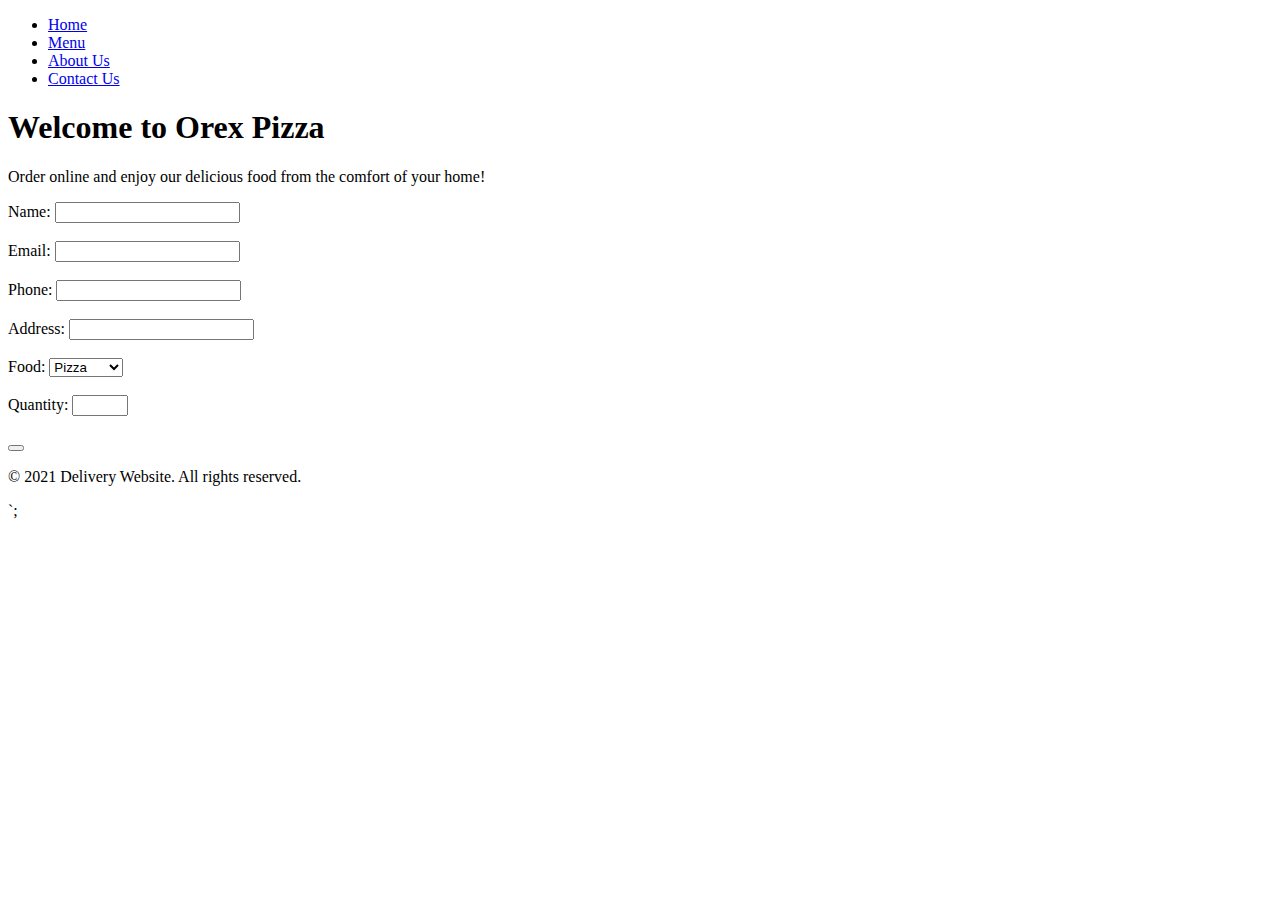
==== index.html @ b80a1878 "index.html" ====
<!DOCTYPE html>
<html>
  <head>
    <title>Delivery Website</title>
    <link rel="stylesheet" href="delivery website .css">
  </head>
  <body>
    <header>
      <nav>
        <ul>
          <li><a href="#">Home</a></li>
          <li><a href="#">Menu</a></li>
          <li><a href="#">About Us</a></li>
          <li><a href="#">Contact Us</a></li>
        </ul>
      </nav>
    </header>
    <main>
      <h1>Welcome to Orex Pizza </h1>
      <p>Order online and enjoy our delicious food from the comfort of your home!</p>
      <form>
        <label for="name">Name:</label>
        <input type="text" id="name" name="name"><br><br>
        <label for="email">Email:</label>
        <input type="email" id="email" name="email"><br><br>
        <label for="phone">Phone:</label>
        <input type="tel" id="phone" name="phone"><br><br>
        <label for="address">Address:</label>
        <input type="text" id="address" name="address"><br><br>
        <label for="food">Food:</label>
        <select id="food" name="food">
          <option value="pizza">Pizza</option>
          <option value="burger">Burger</option>
          <option value="sushi">Buke</option>
          <option value="tacos">kroasant</option>
        </select><br><br>
        <label for="quantity">Quantity:</label>
        <input type="number" id="quantity" name="quantity" min="1" max="10"><br><br>
        <button type="submit" value="Order Now" onclick="validate()"></button>
      </form>
    </main>
    <footer>
      <p>&copy; 2021 Delivery Website. All rights reserved.</p>
    </footer>
    <script>
      function validate(){
      var name = document.getElementById('name');
      var email = document.getElementById('email');
      var password = document.getElementById('password');
      var adres = docuent.getElementById('adres');
      
      var nameregex =/^[a-zA-Z\s]$/;
      if (!nameregex.test(name.value)){
          alert('Please enter a valid name.');
          return  ;
      }
      var emailregex =/^[^\s@]+@[^\s@]+\.[^\s@]$/;
      if (!emailregex.test(email.value)){
          alert('Please enter a valid email')
          return false;
      
      }
       var passwordregex =/^[a-zA-Z][3,8]$/;
      if (!passwordregex.test(password.value)){
          ('Pleas enter a valid password');
          return false;
      }
      
      var adresregex =/[a-z]$/;
      if (!adresregex.test(adres.value)){
          ('Please enter a valid adres')
          return false;
      }
      
      
      
      }
      </script>

 
 
`;






  </body>
</html>
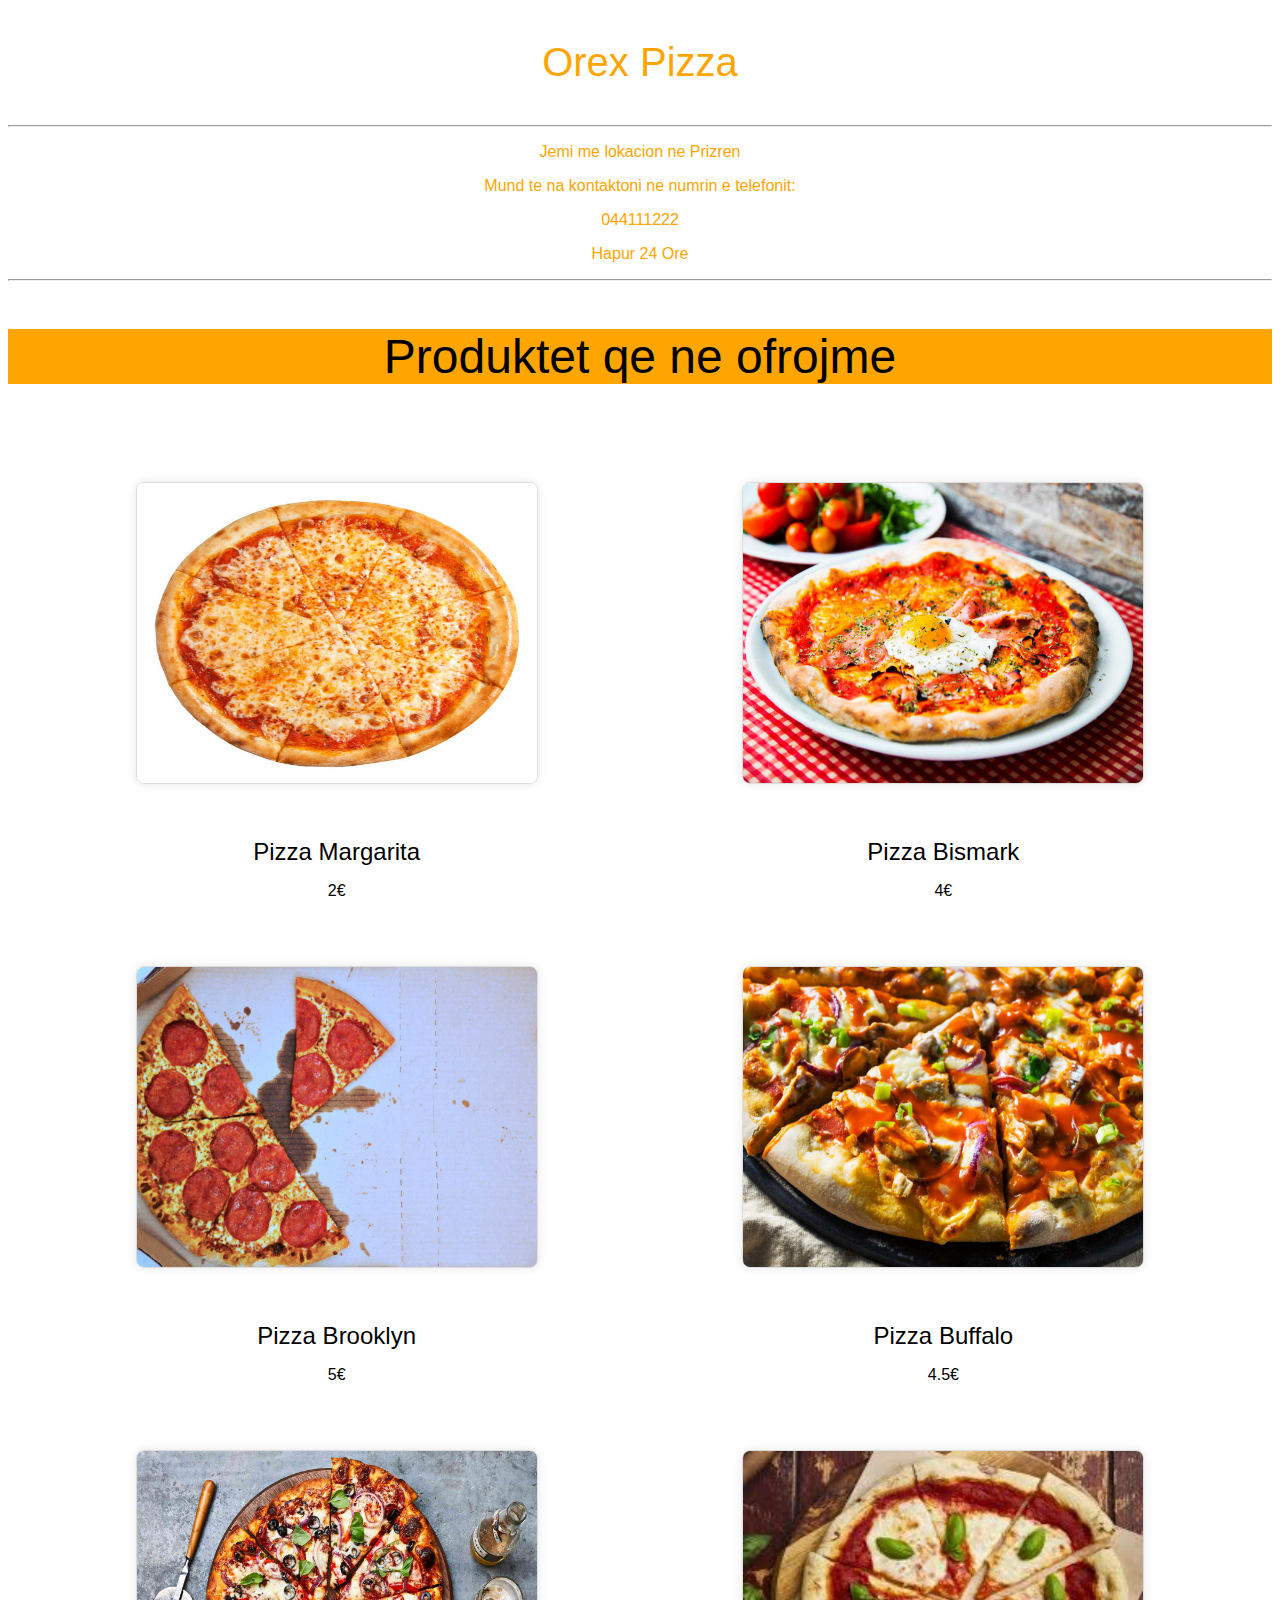
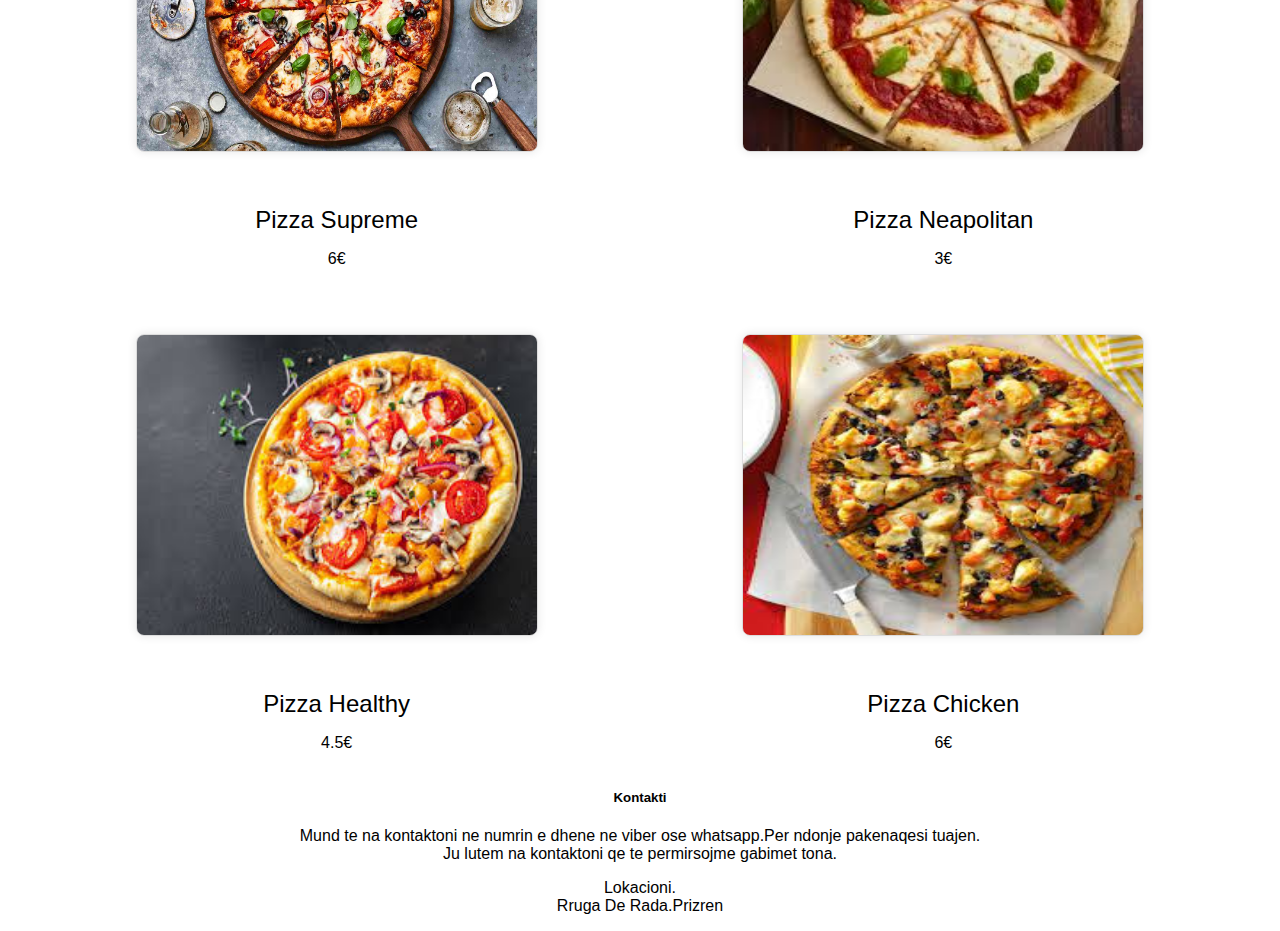
==== commit 11de3730: "Shtimi i faqes se produkteve" ====
--- a/index.html
+++ b/index.html
@@ -1,90 +1,92 @@
 <!DOCTYPE html>
-<html>
-  <head>
-    <title>Delivery Website</title>
-    <link rel="stylesheet" href="delivery website .css">
-  </head>
-  <body>
-    <header>
-      <nav>
-        <ul>
-          <li><a href="#">Home</a></li>
-          <li><a href="#">Menu</a></li>
-          <li><a href="#">About Us</a></li>
-          <li><a href="#">Contact Us</a></li>
-        </ul>
-      </nav>
-    </header>
-    <main>
-      <h1>Welcome to Orex Pizza </h1>
-      <p>Order online and enjoy our delicious food from the comfort of your home!</p>
-      <form>
-        <label for="name">Name:</label>
-        <input type="text" id="name" name="name"><br><br>
-        <label for="email">Email:</label>
-        <input type="email" id="email" name="email"><br><br>
-        <label for="phone">Phone:</label>
-        <input type="tel" id="phone" name="phone"><br><br>
-        <label for="address">Address:</label>
-        <input type="text" id="address" name="address"><br><br>
-        <label for="food">Food:</label>
-        <select id="food" name="food">
-          <option value="pizza">Pizza</option>
-          <option value="burger">Burger</option>
-          <option value="sushi">Buke</option>
-          <option value="tacos">kroasant</option>
-        </select><br><br>
-        <label for="quantity">Quantity:</label>
-        <input type="number" id="quantity" name="quantity" min="1" max="10"><br><br>
-        <button type="submit" value="Order Now" onclick="validate()"></button>
-      </form>
-    </main>
-    <footer>
-      <p>&copy; 2021 Delivery Website. All rights reserved.</p>
-    </footer>
-    <script>
-      function validate(){
-      var name = document.getElementById('name');
-      var email = document.getElementById('email');
-      var password = document.getElementById('password');
-      var adres = docuent.getElementById('adres');
-      
-      var nameregex =/^[a-zA-Z\s]$/;
-      if (!nameregex.test(name.value)){
-          alert('Please enter a valid name.');
-          return  ;
-      }
-      var emailregex =/^[^\s@]+@[^\s@]+\.[^\s@]$/;
-      if (!emailregex.test(email.value)){
-          alert('Please enter a valid email')
-          return false;
-      
-      }
-       var passwordregex =/^[a-zA-Z][3,8]$/;
-      if (!passwordregex.test(password.value)){
-          ('Pleas enter a valid password');
-          return false;
-      }
-      
-      var adresregex =/[a-z]$/;
-      if (!adresregex.test(adres.value)){
-          ('Please enter a valid adres')
-          return false;
-      }
-      
-      
-      
-      }
-      </script>
+<html lang="en">
+<head>
+    
+    <title>Orex</title>
+    <link rel="stylesheet" href="style.css">
+</head>
+<body>
+    <div class ="header">
+        <p> Orex Pizza</p>
+    </div>
+<hr>
+    <div class="info">
+        <p>Jemi me lokacion ne Prizren</p>
+        <p>Mund te na kontaktoni ne numrin e telefonit:</p>
+        <p>044111222</p>
+        <p>Hapur 24 Ore</p>
+    </div>
+<hr>
+    <div class="text" style="background-color: orange;">
+        <p>Produktet qe ne ofrojme</p>
+    </div>
 
- 
- 
-`;
+    <div class="prod">
+        <div>
+        <img class="produktet" src="images/margarita.jpg">
+        <div class="titulli">Pizza Margarita</div>
+        <p>2€</p>
+        </div>
+        <div>
+        <img class="produktet" src="images/Bismark-Pizza.jpg">
+        <div class="titulli">Pizza Bismark </div>
+        <p>4€</p>        
+        </div>
+        <div>
+        <img class="produktet" src="images/Brooklyn-Style-Pizza.jpg">
+        <div class="titulli">Pizza Brooklyn </div>
+        <p>5€</p>
+        </div>
+        <div>
+        <img class="produktet" src="images/Buffalo-Style-Pizza-types-of-pizzas.jpg">
+        <div class="titulli">Pizza Buffalo </div>
+        <p>4.5€</p>
+        </div>
+        <div>
+            <img class="produktet" src="images/Supreme PIZZA.jpg">
+            <div class="titulli">Pizza Supreme </div>
+            <p>6€</p>
+        </div>
+        <div>
+            <img class="produktet" src="images/Neapolitan PIZZA.jpg">
+            <div class="titulli">Pizza Neapolitan </div>
+            <p>3€</p>
+        </div>
+        <div>
+            <img class="produktet" src="images/Healthy.jpg">
+            <div class="titulli">Pizza Healthy </div>
+            <p>4.5€</p>
+        </div>
+        <div>
+            <img class="produktet" src="images/Chicken.jpg">
+            <div class="titulli">Pizza Chicken </div>
+            <p>6€</p>
+        </div>
 
 
 
 
 
 
-  </body>
+
+    </div>
+
+
+
+
+<footer>
+    <div class="footer">
+    <h5>Kontakti</h5>
+    <p>Mund te na kontaktoni ne numrin e dhene ne viber ose whatsapp.Per ndonje pakenaqesi tuajen.<br>Ju lutem na kontaktoni qe te permirsojme gabimet tona.</p>
+    </div>
+    <div class="Lokacioni" >
+        <P>Lokacioni.<br>Rruga De Rada.Prizren</P>
+    </div>
+</footer>
+
+
+
+
+
+</body>
 </html>--- a/style.css
+++ b/style.css
@@ -0,0 +1,53 @@
+body{
+    font-family: Arial, Helvetica, sans-serif;
+}
+
+.header{
+    text-align: center;
+    color: orange;
+    font-size: 40px;
+}
+
+.info{
+    text-align: center;
+    color: orange;
+}
+
+.text{
+    text-align: center;
+    font-size: 300%;
+}
+
+.prod{
+    display: flex;
+    flex-wrap: wrap;
+    justify-content: space-around;
+    justify-content: center;
+    text-align: center;
+}
+
+.produktet{
+    width: 400px;
+    height: 300px;
+    margin: 50px;
+    border:1px solid #ddd;
+    border-radius: 8px;
+    overflow:hidden;
+    box-shadow: 0 0 10px rgba(0, 0, 0, 0.1);
+}
+.titulli{
+    text-align: center;
+    font-size: 150%;
+}
+
+.prod > div {
+    flex: 0 0 48%;
+}
+.footer{
+    text-align: center;
+    justify-content: center;
+}
+.Lokacioni{
+    text-align: center;
+
+}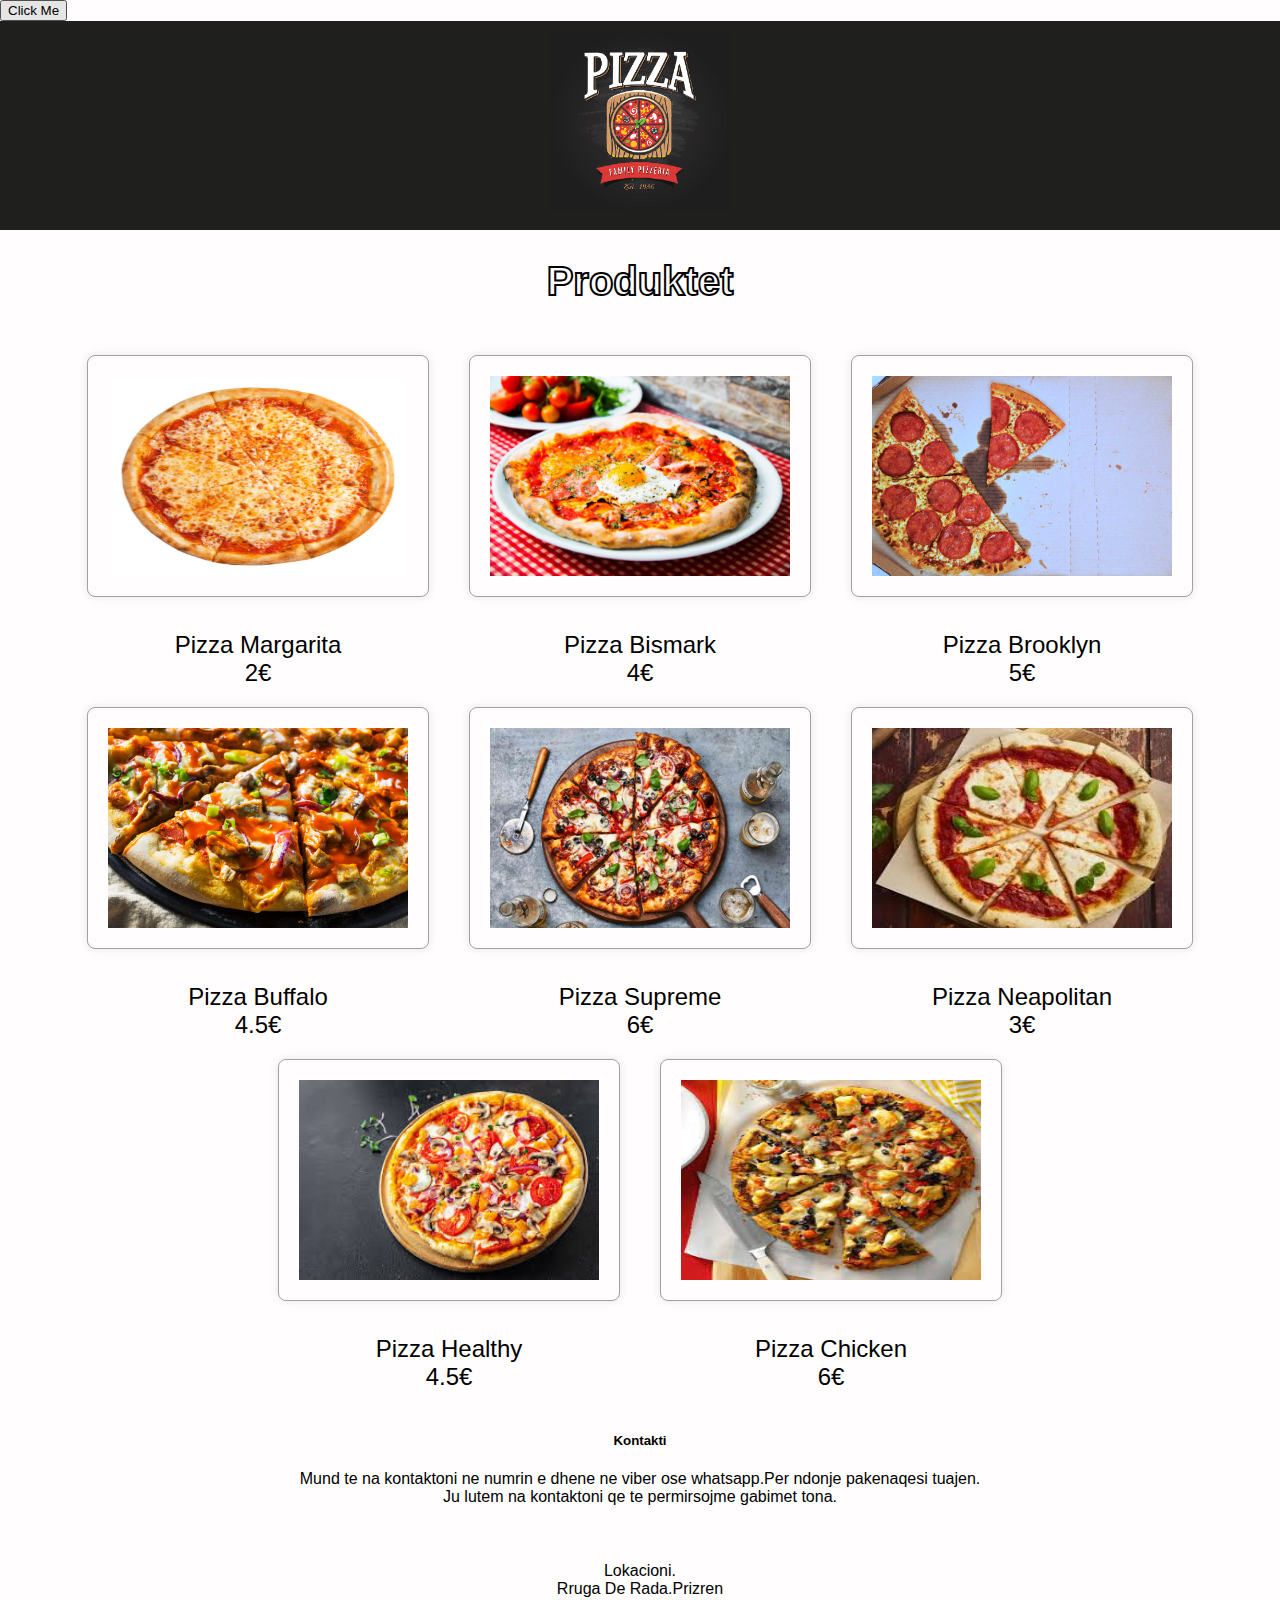
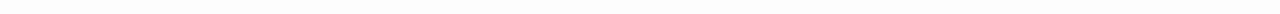
==== commit 1cef1dff: "Rregullimi i file css" ====
--- a/index.html
+++ b/index.html
@@ -6,61 +6,53 @@
     <link rel="stylesheet" href="style.css">
 </head>
 <body>
+
+    <title>Button Example</title>
+</head>
+<body>
+
+    <button onclick="myFunction()">Click Me</button>
+
+    
     <div class ="header">
-        <p> Orex Pizza</p>
+        <img src="images/logo.jpg" alt="logo">
     </div>
-<hr>
-    <div class="info">
-        <p>Jemi me lokacion ne Prizren</p>
-        <p>Mund te na kontaktoni ne numrin e telefonit:</p>
-        <p>044111222</p>
-        <p>Hapur 24 Ore</p>
-    </div>
-<hr>
-    <div class="text" style="background-color: orange;">
-        <p>Produktet qe ne ofrojme</p>
+    <div class="text">
+        <H1>Produktet</H1>
     </div>
 
     <div class="prod">
         <div>
         <img class="produktet" src="images/margarita.jpg">
-        <div class="titulli">Pizza Margarita</div>
-        <p>2€</p>
+        <div class="titulli">Pizza Margarita <br>2€</div>
         </div>
         <div>
         <img class="produktet" src="images/Bismark-Pizza.jpg">
-        <div class="titulli">Pizza Bismark </div>
-        <p>4€</p>        
+        <div class="titulli">Pizza Bismark <br>4€ </div>     
         </div>
         <div>
         <img class="produktet" src="images/Brooklyn-Style-Pizza.jpg">
-        <div class="titulli">Pizza Brooklyn </div>
-        <p>5€</p>
+        <div class="titulli">Pizza Brooklyn <br>5€ </div>
         </div>
         <div>
         <img class="produktet" src="images/Buffalo-Style-Pizza-types-of-pizzas.jpg">
-        <div class="titulli">Pizza Buffalo </div>
-        <p>4.5€</p>
+        <div class="titulli">Pizza Buffalo <br>4.5€ </div>
         </div>
         <div>
             <img class="produktet" src="images/Supreme PIZZA.jpg">
-            <div class="titulli">Pizza Supreme </div>
-            <p>6€</p>
+            <div class="titulli">Pizza Supreme <br>6€ </div>
         </div>
         <div>
             <img class="produktet" src="images/Neapolitan PIZZA.jpg">
-            <div class="titulli">Pizza Neapolitan </div>
-            <p>3€</p>
+            <div class="titulli">Pizza Neapolitan <br>3€ </div>
         </div>
         <div>
             <img class="produktet" src="images/Healthy.jpg">
-            <div class="titulli">Pizza Healthy </div>
-            <p>4.5€</p>
+            <div class="titulli">Pizza Healthy <br>4.5€ </div>
         </div>
         <div>
             <img class="produktet" src="images/Chicken.jpg">
-            <div class="titulli">Pizza Chicken </div>
-            <p>6€</p>
+            <div class="titulli">Pizza Chicken <br>6€ </div>
         </div>
 
 
--- a/style.css
+++ b/style.css
@@ -1,53 +1,84 @@
-body{
-    font-family: Arial, Helvetica, sans-serif;
+/* Resetting some default styles */
+body {
+    margin: 0;
+    padding: 0;
 }
 
-.header{
+/* Setting a base font family for the entire page */
+body {
+    font-family: Arial, Helvetica, sans-serif;
+    background-color: rgb(255, 253, 253);
+}
+
+/* Header styling */
+.header {
+    text-align: center;
+    background-color: rgb(31, 31, 30);
+    color: rgb(253, 253, 251);
+    font-size: 40px;
+    padding: 10px 0; /* Adding padding for better spacing */
+}
+.header img {
+    max-width: 180px; /* Set the maximum width */
+    max-height: 180px; /* Adjust the margin as needed */
+    
+}
+
+/* General information styling */
+.info {
     text-align: center;
     color: orange;
-    font-size: 40px;
+    margin-bottom: 20px; /* Adding margin for better spacing */
 }
 
-.info{
+/* Main text styling */
+.text H1 {
+    color: black;
     text-align: center;
-    color: orange;
+    font-size: 200%;
+    margin-bottom: 30px;
+    font-size: 2.5rem;
+    font-weight: 700;
+    line-height: 3rem;
+    -webkit-text-fill-color: transparent;
+    -webkit-text-stroke: 2px black;
+
 }
 
-.text{
-    text-align: center;
-    font-size: 300%;
+/* Product container styling */
+.prod {
+    display: flex;
+    flex-wrap: wrap;
+    justify-content: center;
 }
 
-.prod{
-    display: flex;
-    flex-wrap: wrap;
-    justify-content: space-around;
-    justify-content: center;
+/* Individual product styling */
+.produktet {
+    width: 300px;
+    height: 200px;
+    margin: 20px;
+    padding: 20px;
+    border: 1px solid #a1a1a1;
+    border-radius: 8px;
+    overflow: hidden;
+    box-shadow: 0 0 10px rgba(0, 0, 0, 0.1);
+}
+/* Product title styling */
+.titulli {
     text-align: center;
+    font-size: 150%;
+    margin-top: 10px; /* Adding margin for better spacing */
 }
 
-.produktet{
-    width: 400px;
-    height: 300px;
-    margin: 50px;
-    border:1px solid #ddd;
-    border-radius: 8px;
-    overflow:hidden;
-    box-shadow: 0 0 10px rgba(0, 0, 0, 0.1);
-}
-.titulli{
+/* Footer styling */
+.footer {
     text-align: center;
-    font-size: 150%;
+    padding: 20px 0; /* Adding padding for better spacing */
 }
 
-.prod > div {
-    flex: 0 0 48%;
+/* Location information styling */
+.Lokacioni {
+    text-align: center;
+    margin-top: 20px; /* Adding margin for better spacing */
 }
-.footer{
-    text-align: center;
-    justify-content: center;
-}
-.Lokacioni{
-    text-align: center;
 
-}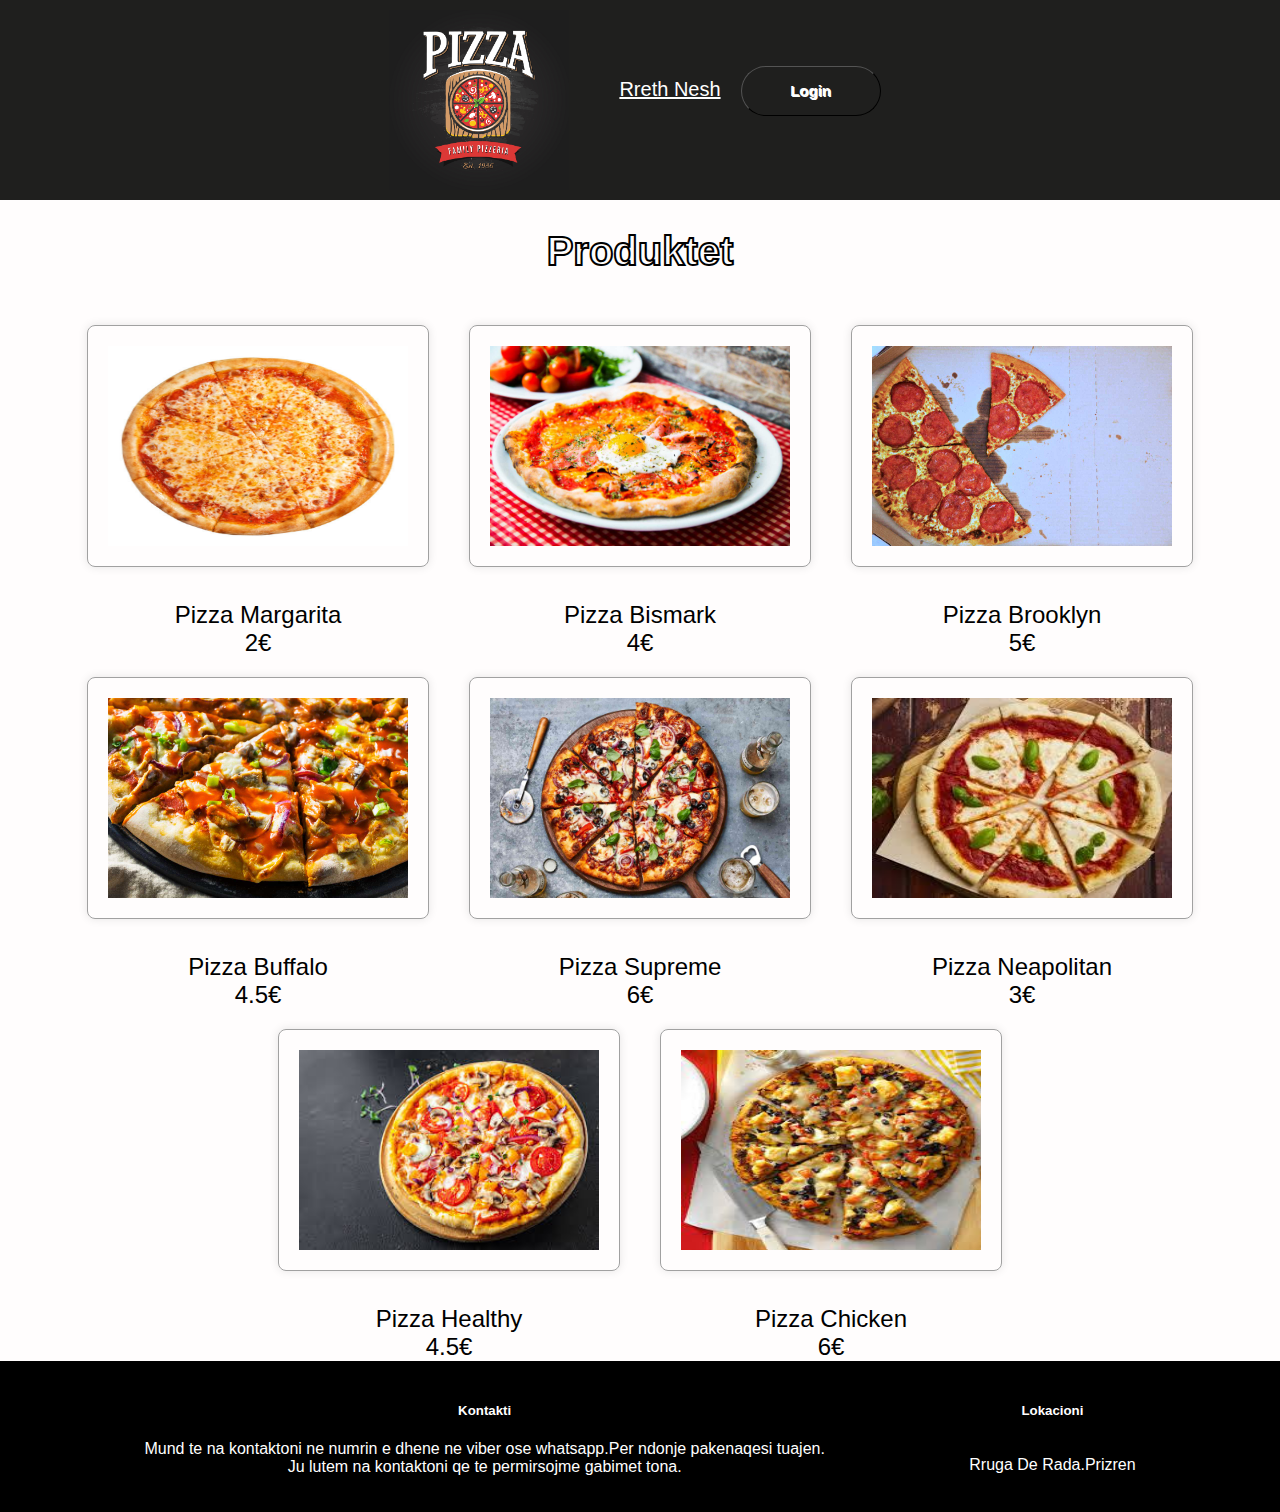
==== commit df745381: "rregullimi i footer, shtimi i login button dhe rreth nesh" ====
--- a/index.html
+++ b/index.html
@@ -6,16 +6,16 @@
     <link rel="stylesheet" href="style.css">
 </head>
 <body>
-
-    <title>Button Example</title>
 </head>
 <body>
 
-    <button onclick="myFunction()">Click Me</button>
+    <div class ="header">
+        <img src="images/logo.jpg" alt="logo" class="logo">
 
-    
-    <div class ="header">
-        <img src="images/logo.jpg" alt="logo">
+            <ul class="nav">
+                <li><a href="about.html">Rreth Nesh</a></li>
+                <li><a href="login.html"><button onclick="myFunction()" class="btn">Login</button></a></li>
+            </ul>
     </div>
     <div class="text">
         <H1>Produktet</H1>
@@ -54,31 +54,19 @@
             <img class="produktet" src="images/Chicken.jpg">
             <div class="titulli">Pizza Chicken <br>6€ </div>
         </div>
-
-
-
-
-
-
-
     </div>
 
-
-
-
 <footer>
-    <div class="footer">
+    <div class="footer-left">
     <h5>Kontakti</h5>
     <p>Mund te na kontaktoni ne numrin e dhene ne viber ose whatsapp.Per ndonje pakenaqesi tuajen.<br>Ju lutem na kontaktoni qe te permirsojme gabimet tona.</p>
     </div>
-    <div class="Lokacioni" >
-        <P>Lokacioni.<br>Rruga De Rada.Prizren</P>
+
+    <div class="footer-right">
+        <h5>Lokacioni </h5>
+           <p> Rruga De Rada.Prizren</P>
     </div>
 </footer>
 
-
-
-
-
 </body>
 </html>--- a/style.css
+++ b/style.css
@@ -1,37 +1,69 @@
-/* Resetting some default styles */
 body {
     margin: 0;
     padding: 0;
 }
 
-/* Setting a base font family for the entire page */
 body {
     font-family: Arial, Helvetica, sans-serif;
     background-color: rgb(255, 253, 253);
 }
 
-/* Header styling */
 .header {
+    display: flex;
+    justify-content: center;
     text-align: center;
     background-color: rgb(31, 31, 30);
     color: rgb(253, 253, 251);
     font-size: 40px;
-    padding: 10px 0; /* Adding padding for better spacing */
+    padding: 10px 20px;
+    padding-left: 20px;
 }
 .header img {
-    max-width: 180px; /* Set the maximum width */
-    max-height: 180px; /* Adjust the margin as needed */
-    
+    max-width: 180px;
+    max-height: 180px;
 }
 
-/* General information styling */
+
+.btn {
+    font-size:15px;
+    font-family:Arial;
+    width:140px;
+    height:50px;
+    border-width:1px;
+    color:rgba(255, 255, 255, 1);
+    border-color:rgba(0, 0, 0, 1);
+    font-weight:bold;
+    border-top-left-radius:28px;
+    border-top-right-radius:28px;
+    border-bottom-left-radius:28px;
+    border-bottom-right-radius:28px;
+    text-shadow: 1px 1px 0px rgba(255, 255, 255, 1);
+    background-color:transparent;
+  }
+.logo{
+    display: flex;
+    align-items: center;
+}
+.nav{
+    display: flex;
+    flex-direction: row;
+    list-style-type: none;
+}
+.nav a{
+    color: white;
+    font-size: 20px;
+}
+
+.nav li{
+    margin: 10px;
+}
+
 .info {
     text-align: center;
     color: orange;
-    margin-bottom: 20px; /* Adding margin for better spacing */
+    margin-bottom: 20px;
 }
 
-/* Main text styling */
 .text H1 {
     color: black;
     text-align: center;
@@ -45,14 +77,12 @@
 
 }
 
-/* Product container styling */
 .prod {
     display: flex;
     flex-wrap: wrap;
     justify-content: center;
 }
 
-/* Individual product styling */
 .produktet {
     width: 300px;
     height: 200px;
@@ -63,22 +93,33 @@
     overflow: hidden;
     box-shadow: 0 0 10px rgba(0, 0, 0, 0.1);
 }
-/* Product title styling */
+
 .titulli {
     text-align: center;
     font-size: 150%;
-    margin-top: 10px; /* Adding margin for better spacing */
+    margin-top: 10px; 
 }
 
-/* Footer styling */
-.footer {
+
+footer{
+    display: flex;
+    flex-direction: row;
+    justify-content: space-evenly;
+    background-color: black;
+    color: white;
+}
+.footer-left {
+   
     text-align: center;
-    padding: 20px 0; /* Adding padding for better spacing */
+    padding: 20px 0; 
 }
 
-/* Location information styling */
-.Lokacioni {
+.footer-right {
+    display: flex;
+    flex-direction: column;
     text-align: center;
-    margin-top: 20px; /* Adding margin for better spacing */
+    margin-top: 20px;
+
 }
 
+
